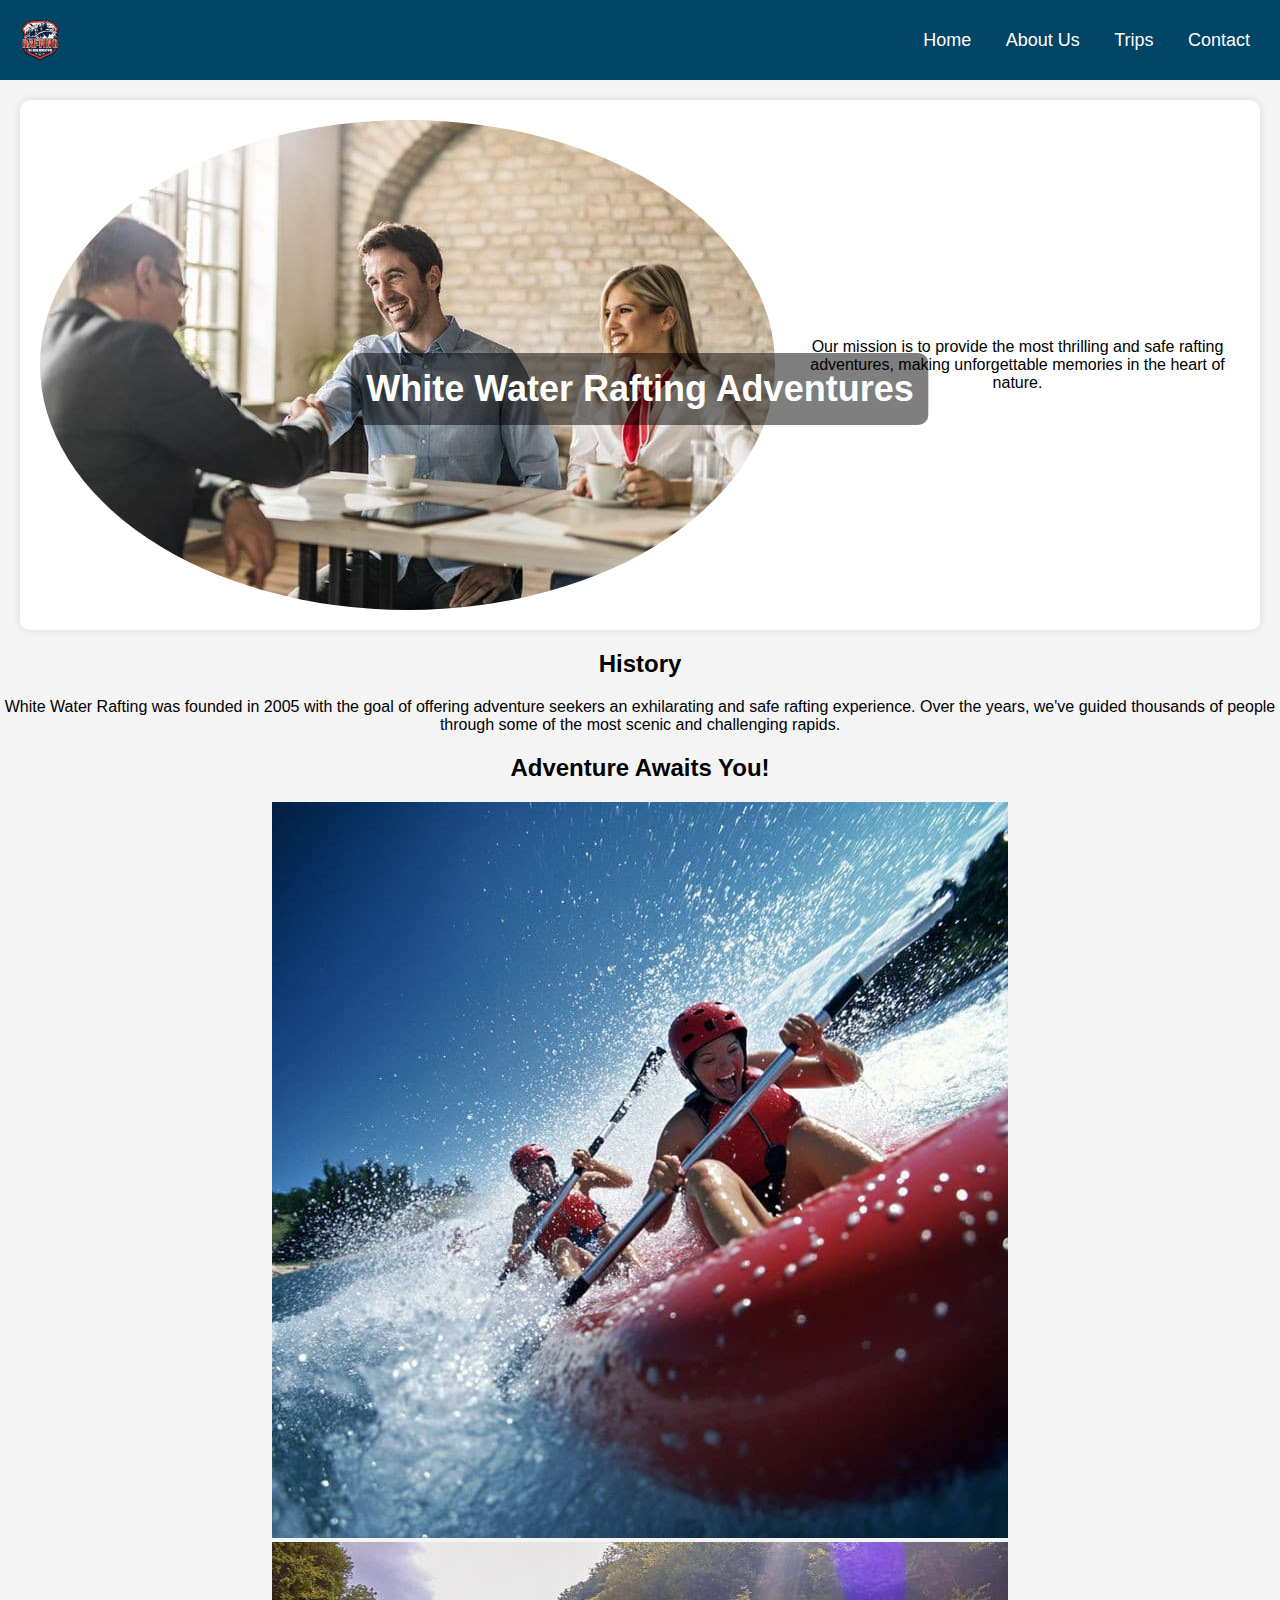
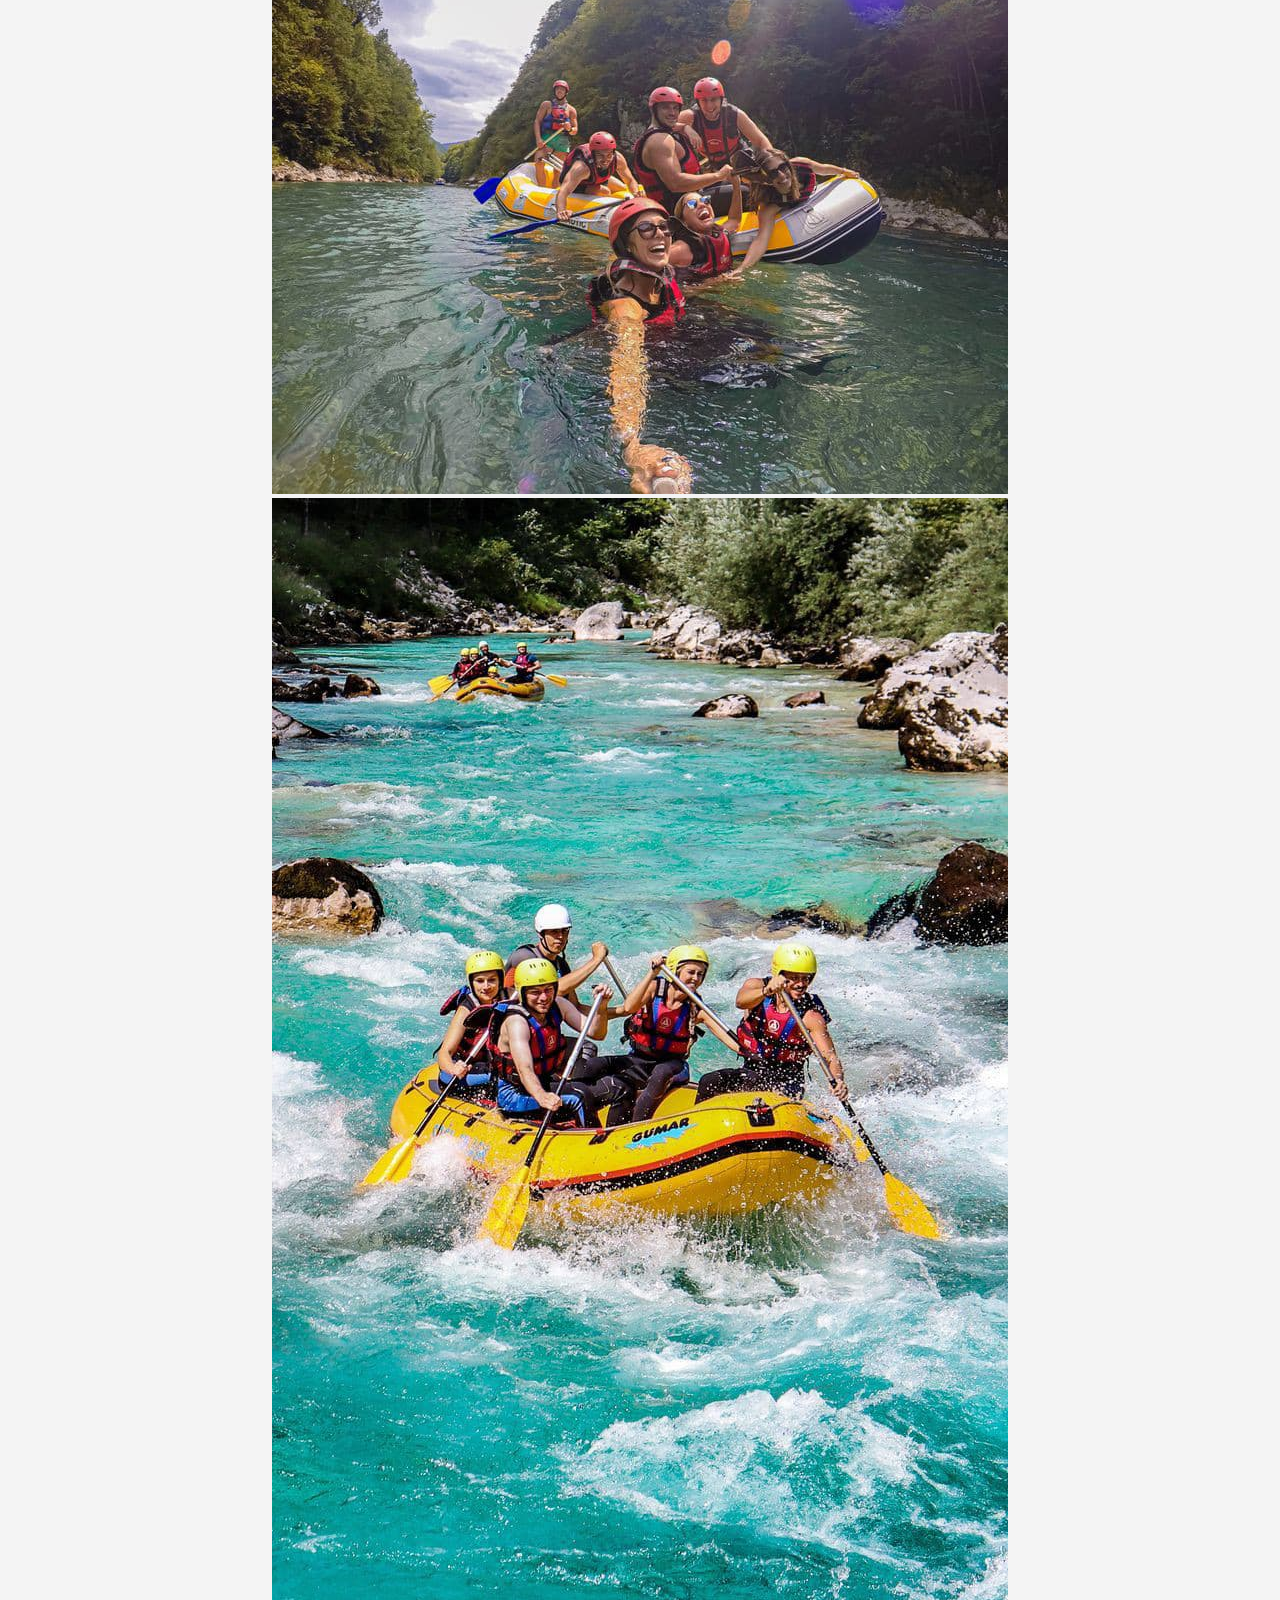
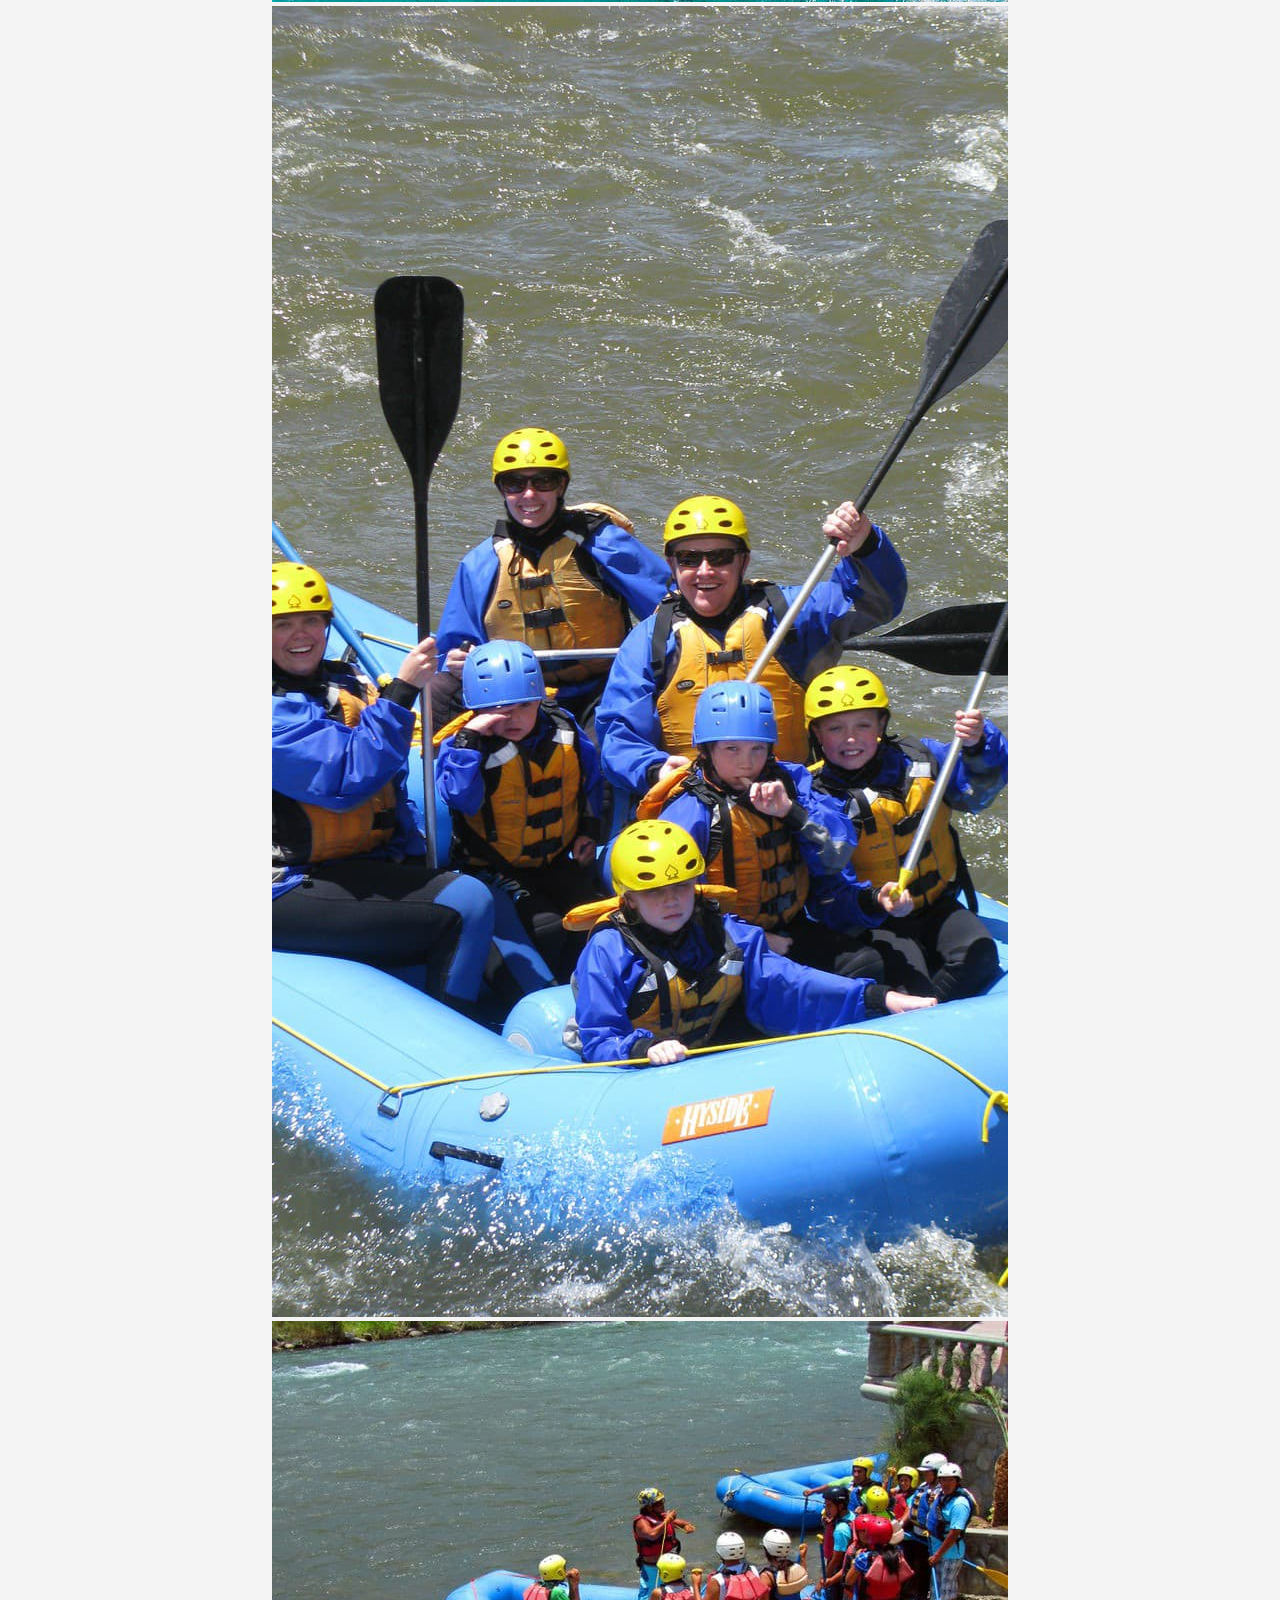
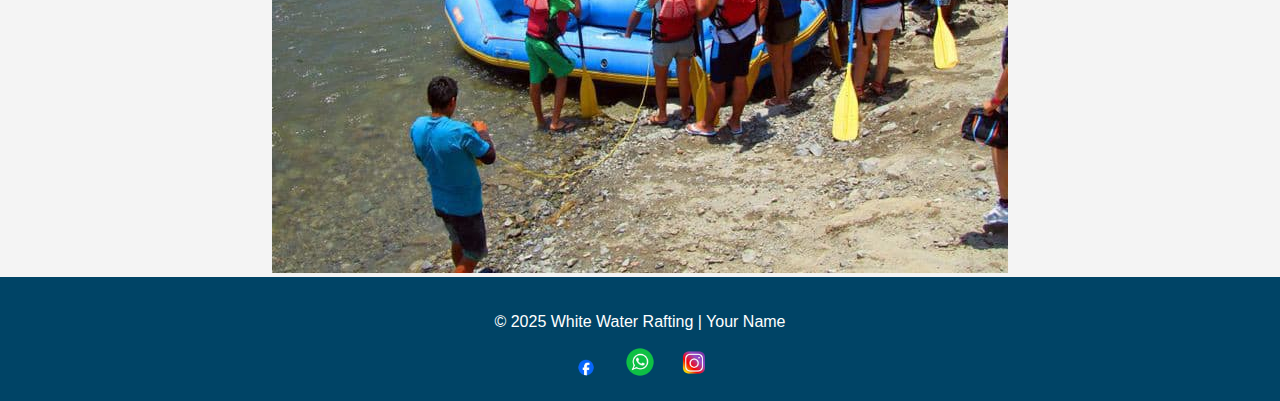
==== wwr/about.html @ c6701583 "Adding an about page" ====
<!DOCTYPE html>
<html lang="en">
<head>
    <meta charset="UTF-8">
    <meta name="viewport" content="width=device-width, initial-scale=1.0">
    <meta name="description" content="About Us - White Water Rafting Adventures">
    <meta name="author" content="Your Name">
    <title>About Us - White Water Rafting</title>
    <link rel="stylesheet" href="styles/rafting.css">
    <link href="https://fonts.googleapis.com/css2?family=Roboto:wght@400;700&display=swap" rel="stylesheet">
</head>
<body>

    <header>
        <img src="images/logo.png" alt="Rafting Company Logo">
        <nav>
            <a href="index.html">Home</a>
            <a href="about.html">About Us</a>
            <a href="trips.html">Trips</a>
            <a href="contact.html">Contact</a>
        </nav>
    </header>

    <main>
        <div class="hero">
            <h1>White Water Rafting Adventures</h1>
            <article>
                <img src="images/happy-client.jpg" alt="Happy Client">
                <p>Our mission is to provide the most thrilling and safe rafting adventures, making unforgettable memories in the heart of nature.</p>
            </article>
        </div>

        <section>
            <h2>History</h2>
            <p>White Water Rafting was founded in 2005 with the goal of offering adventure seekers an exhilarating and safe rafting experience. Over the years, we've guided thousands of people through some of the most scenic and challenging rapids.</p>
        </section>

        <section>
            <h2>Adventure Awaits You!</h2>
            <img src="images/rafting1.jpg" alt="Rafting Image 1">
            <img src="images/rafting2.jpg" alt="Rafting Image 2">
            <img src="images/rafting3.jpg" alt="Rafting Image 3">
            <img src="images/rafting4.jpg" alt="Rafting Image 4">
            <img src="images/rafting5.jpg" alt="Rafting Image 5">
        </section>
    </main>

    <footer>
        <p>© 2025 White Water Rafting | Your Name</p>
        <div class="social-links">
            <a href="#"><img src="images/facebook-icon.png" alt="Facebook"></a>
            <a href="#"><img src="images/whatsApp-icon.png" alt="whatsapp"></a>
            <a href="#"><img src="images/instagram-icon.png" alt="Instagram"></a>
        </div>
    </footer>

</body>
</html>
---- wwr/styles/rafting.css ----
/* General Styles */
body {
    font-family: 'Open Sans', sans-serif;
    margin: 0;
    padding: 0;
    background-color: #f4f4f4;
    text-align: center;
}

/* Header */
header {
    display: flex;
    justify-content: space-between;
    align-items: center;
    background-color: #004466;
    padding: 15px;
}

header img {
    height: 50px;
}

nav a {
    color: white;
    text-decoration: none;
    margin: 0 15px;
    font-size: 18px;
}

/* Hero Section */
.hero {
    position: relative;
    text-align: center;
}

.hero img {
    width: 100%;
    display: block;
}

.hero h1 {
    position: absolute;
    top: 50%;
    left: 50%;
    transform: translate(-50%, -50%);
    background: rgba(0, 0, 0, 0.5);
    color: white;
    padding: 15px;
    font-size: 36px;
    border-radius: 10px;
}

/* Article */
article {
    display: flex;
    align-items: center;
    justify-content: center;
    padding: 20px;
    background: white;
    margin: 20px;
    border-radius: 10px;
    box-shadow: 0px 0px 10px rgba(0, 0, 0, 0.1);
}

article img {
    width: 150px;
    border-radius: 50%;
    margin-right: 20px;
}

/* Footer */
footer {
    background: #004466;
    color: white;
    padding: 20px;
    text-align: center;
}

footer img {
    width: 30px;
    margin: 0 10px;
}

footer a {
    text-decoration: none;
}
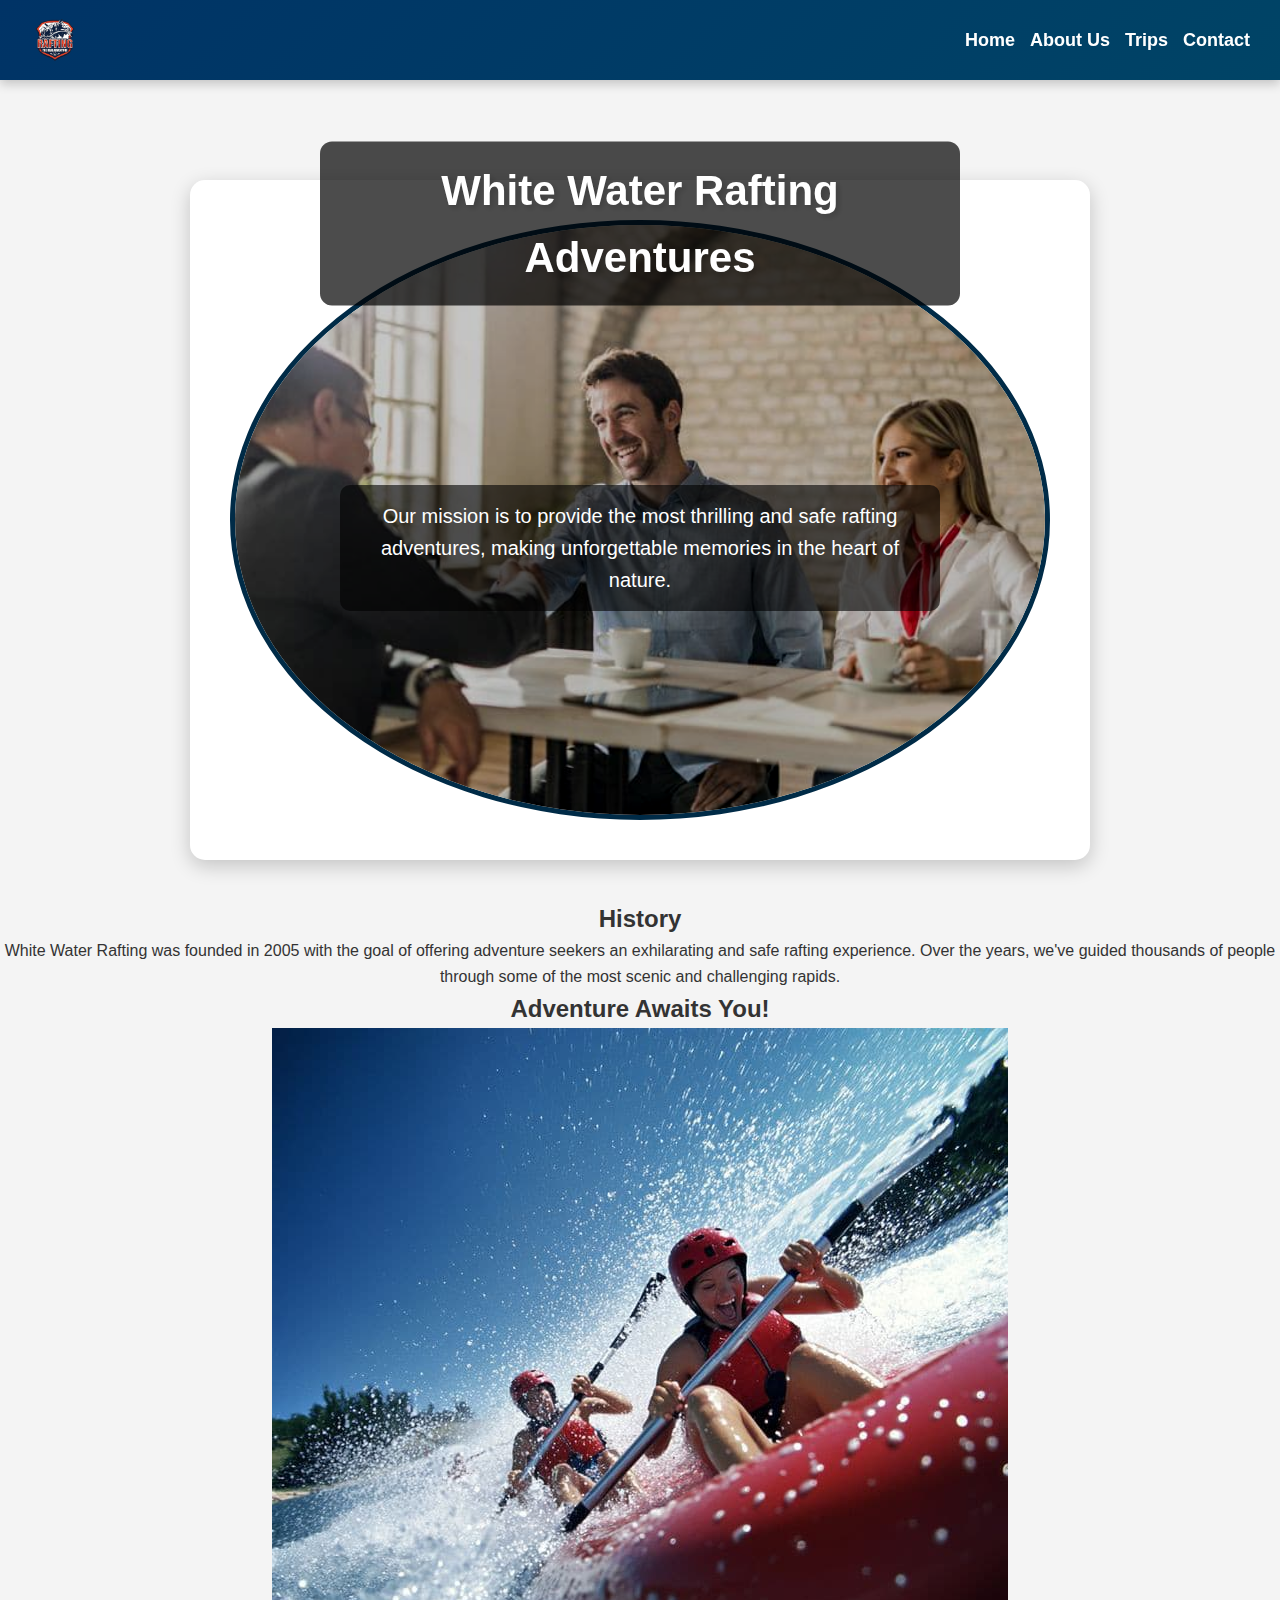
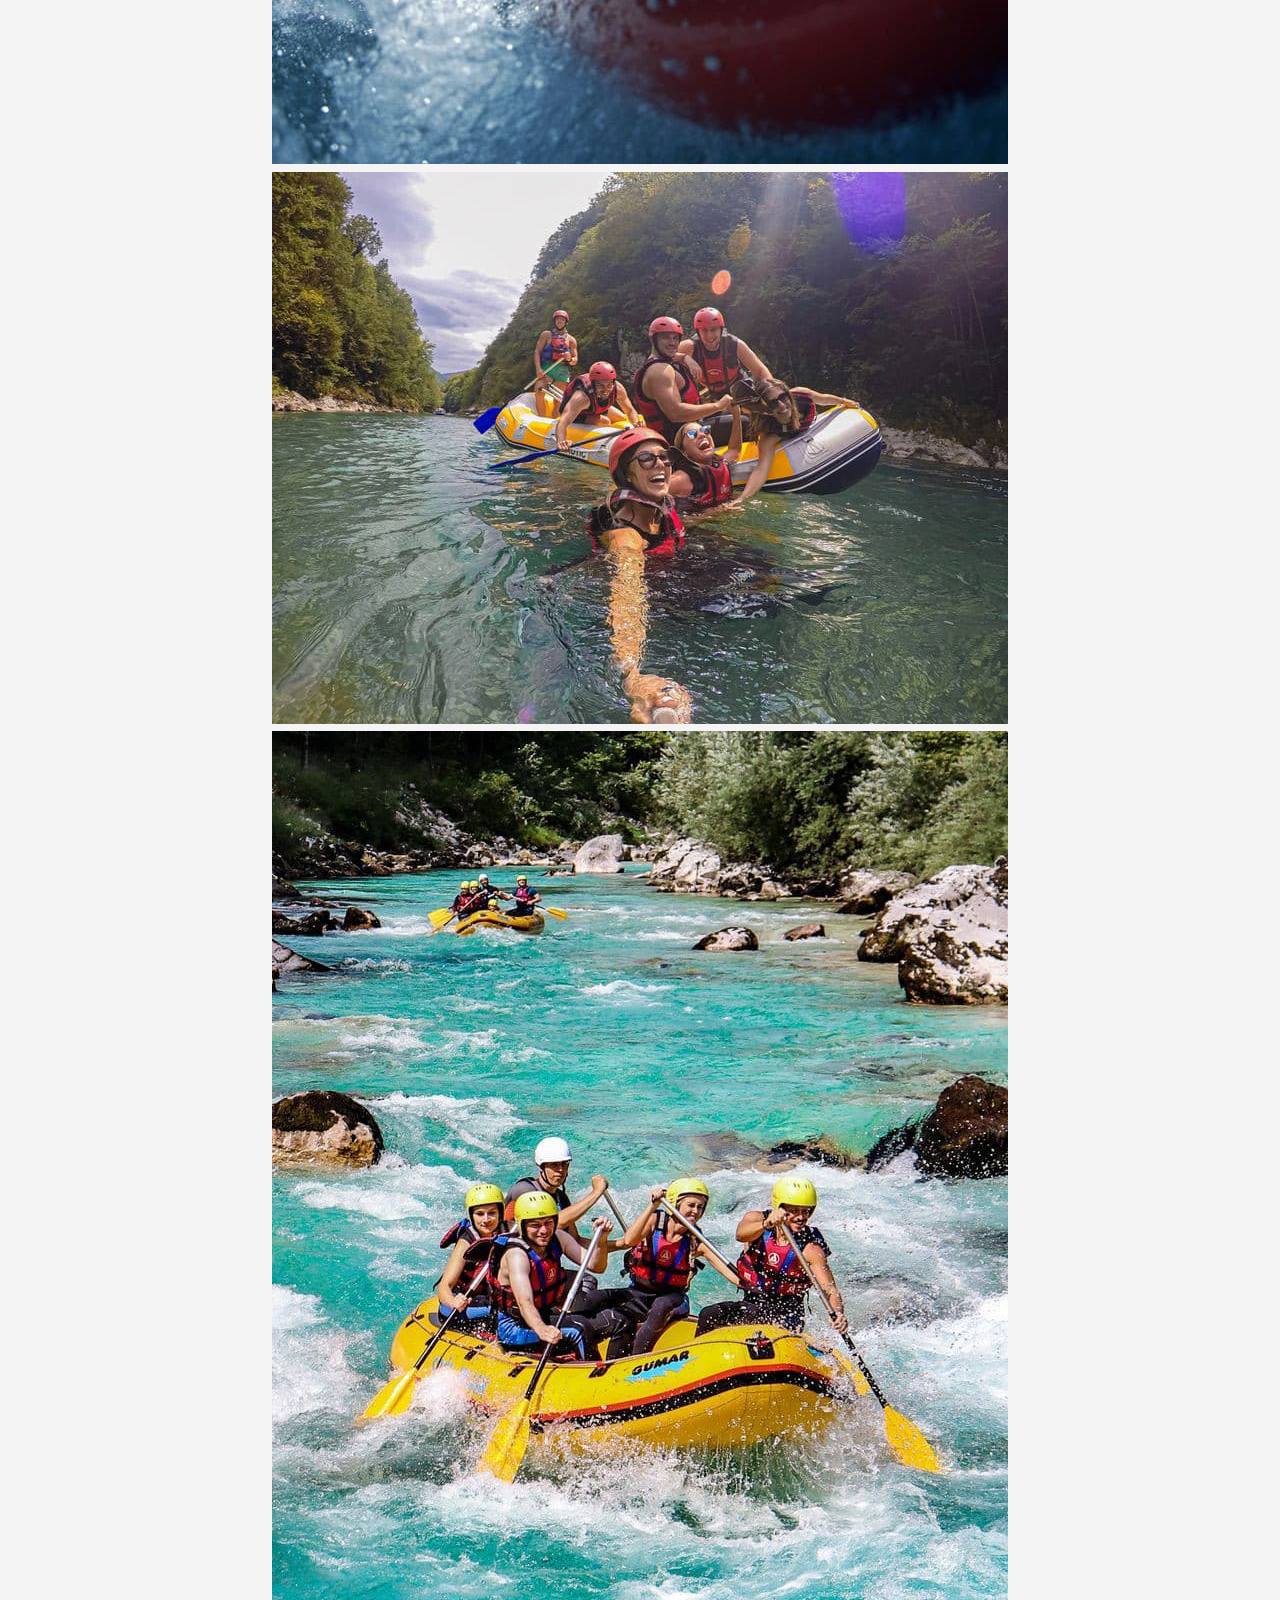
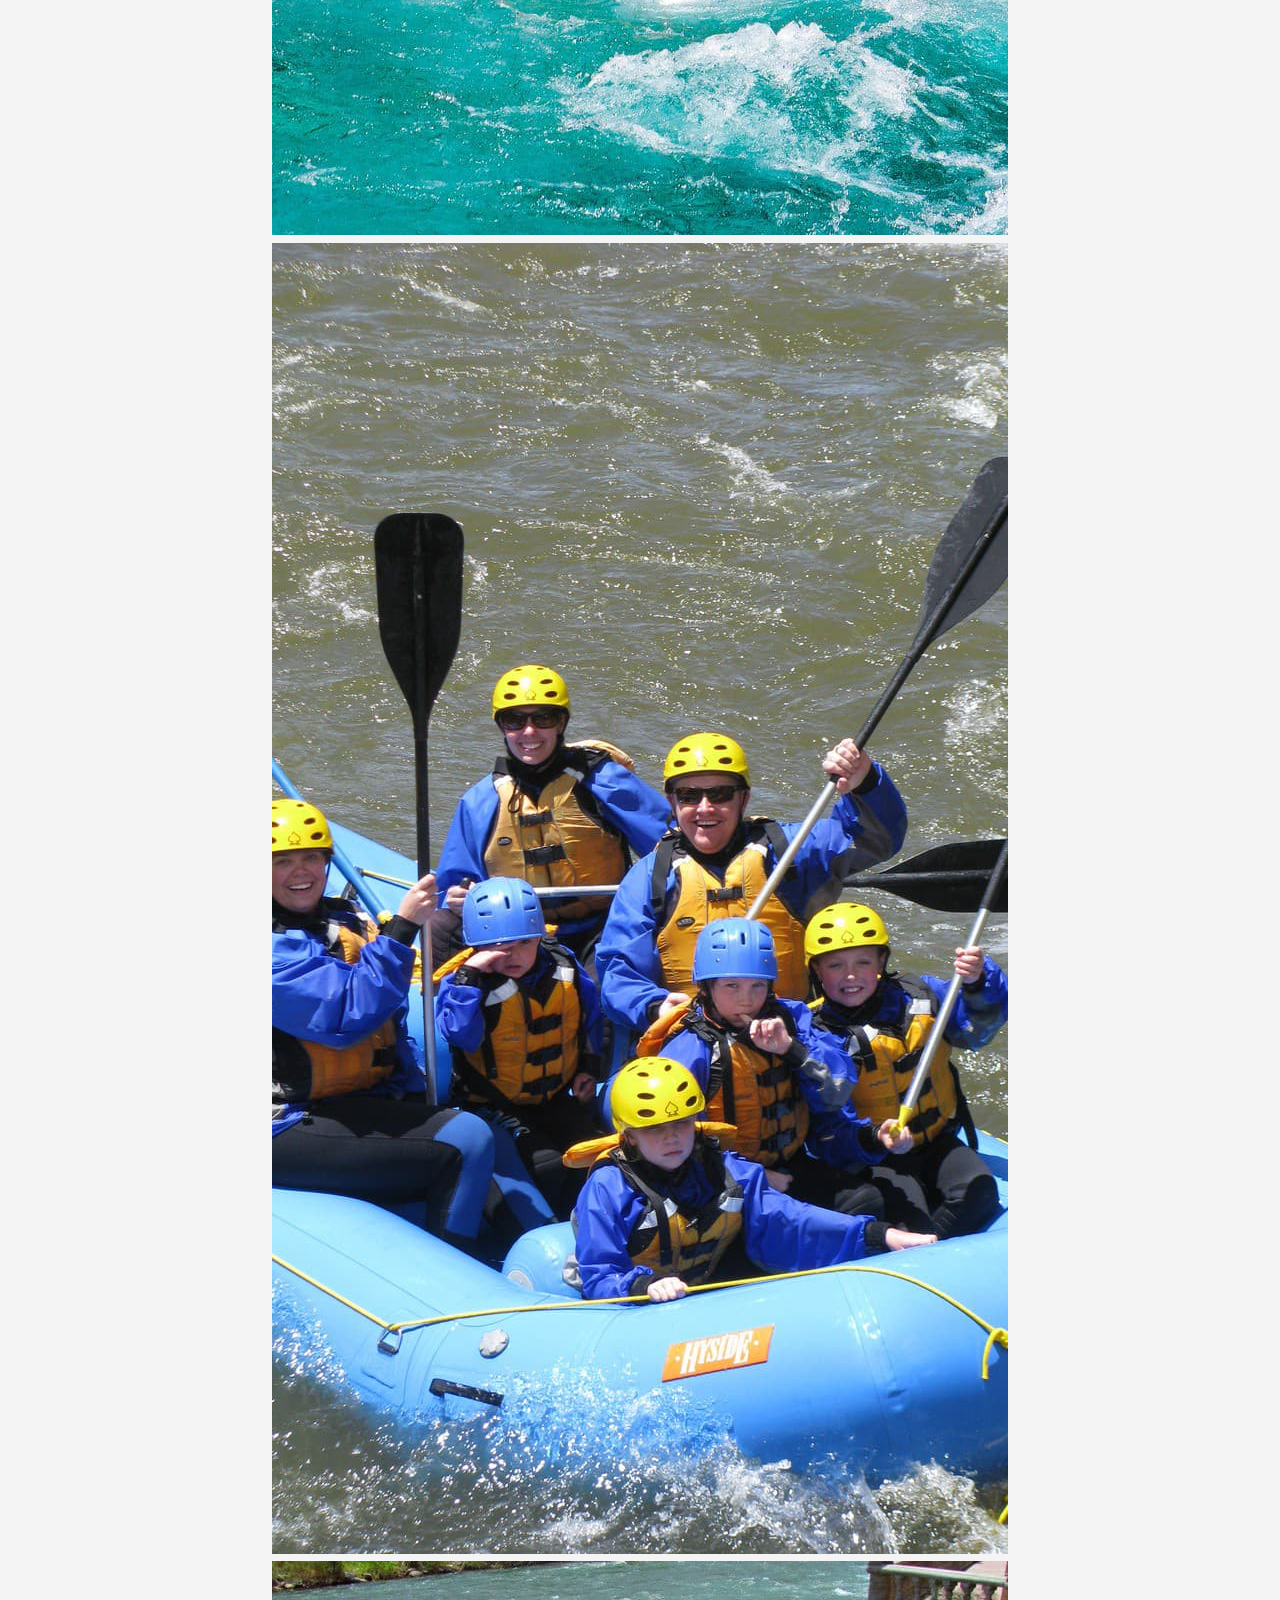
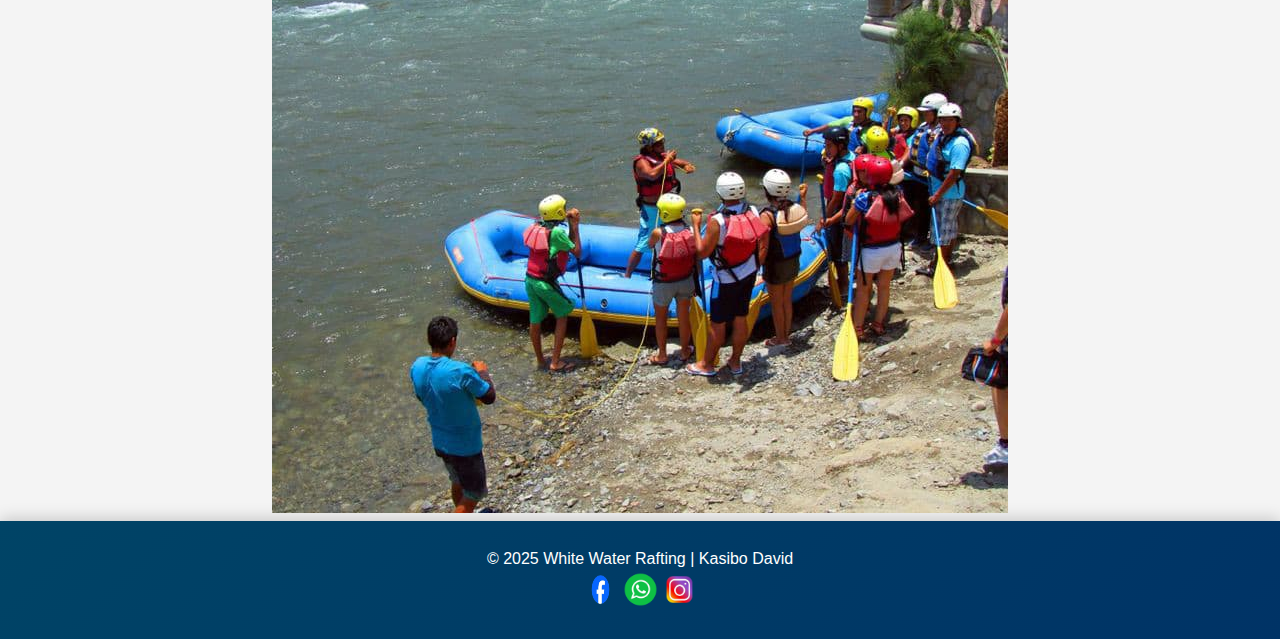
==== commit 185def79: "adding my name" ====
--- a/wwr/about.html
+++ b/wwr/about.html
@@ -46,7 +46,7 @@
     </main>
 
     <footer>
-        <p>© 2025 White Water Rafting | Your Name</p>
+        <p>© 2025 White Water Rafting | Kasibo David</p>
         <div class="social-links">
             <a href="#"><img src="images/facebook-icon.png" alt="Facebook"></a>
             <a href="#"><img src="images/whatsApp-icon.png" alt="whatsapp"></a>
--- a/wwr/styles/rafting.css
+++ b/wwr/styles/rafting.css
@@ -1,86 +1,285 @@
-/* General Styles */
+/* =============================
+   Global Styles & Reset
+   ============================= */
+   :root {
+    --primary-color: #004466;
+    --secondary-color: #003366;
+    --accent-color: #ffcc00;
+    --text-color: #333;
+    --bg-color: #f4f4f4;
+    --white: #ffffff;
+    --shadow: rgba(0, 0, 0, 0.2);
+    --transition-speed: 0.3s;
+}
+
+* {
+    margin: 0;
+    padding: 0;
+    box-sizing: border-box;
+}
+
 body {
     font-family: 'Open Sans', sans-serif;
-    margin: 0;
-    padding: 0;
-    background-color: #f4f4f4;
+    background-color: var(--bg-color);
+    color: var(--text-color);
     text-align: center;
-}
-
-/* Header */
+    line-height: 1.6;
+}
+
+/* =============================
+   Header Section
+   ============================= */
 header {
     display: flex;
     justify-content: space-between;
     align-items: center;
-    background-color: #004466;
-    padding: 15px;
+    background: linear-gradient(135deg, var(--secondary-color), var(--primary-color));
+    padding: 15px 30px;
+    box-shadow: 0 4px 10px var(--shadow);
+    position: sticky;
+    top: 0;
+    z-index: 1000;
+    transition: var(--transition-speed);
 }
 
 header img {
     height: 50px;
+    transition: transform var(--transition-speed) ease-in-out;
+}
+
+header img:hover {
+    transform: scale(1.1);
+}
+
+/* =============================
+   Navigation Menu
+   ============================= */
+nav {
+    display: flex;
+    gap: 15px;
 }
 
 nav a {
-    color: white;
+    color: var(--white);
     text-decoration: none;
-    margin: 0 15px;
     font-size: 18px;
-}
-
-/* Hero Section */
+    font-weight: bold;
+    transition: color var(--transition-speed), transform var(--transition-speed);
+    position: relative;
+}
+
+nav a::after {
+    content: '';
+    position: absolute;
+    left: 50%;
+    bottom: -5px;
+    width: 0;
+    height: 3px;
+    background: var(--accent-color);
+    transition: width var(--transition-speed), left var(--transition-speed);
+}
+
+nav a:hover {
+    color: var(--accent-color);
+    transform: scale(1.1);
+}
+
+nav a:hover::after {
+    width: 100%;
+    left: 0;
+}
+
+/* =============================
+   Hero Section (Improved Image Layout)
+   ============================= */
+   .hero {
+    position: relative;
+    padding-top: 60px; /* Creates space at the top */
+}
+
+.hero img {
+    width: 100%;
+    height: 600px;
+    object-fit: cover;
+    display: block;
+    filter: brightness(75%) contrast(110%);
+}
+
+.hero h1 {
+    position: absolute;
+    top: 10%; /* Moves the text closer to the top */
+    left: 50%;
+    transform: translate(-50%, -10%);
+    background: rgba(0, 0, 0, 0.7);
+    color: var(--white);
+    padding: 15px 25px;
+    font-size: 42px;
+    border-radius: 12px;
+    text-shadow: 3px 3px 6px var(--shadow);
+    animation: fadeIn 1.5s ease-in-out;
+    z-index: 1100; /* Ensures it stays above other elements */
+}
+
+/* Optional: Adjust the hero image to leave space at the top */
 .hero {
     position: relative;
-    text-align: center;
-}
-
-.hero img {
-    width: 100%;
-    display: block;
-}
-
-.hero h1 {
+    padding-top: 60px; /* Creates space at the top */
+}
+/* Centered text for hero section */
+.hero p {
     position: absolute;
-    top: 50%;
+    top: 60%;
     left: 50%;
     transform: translate(-50%, -50%);
-    background: rgba(0, 0, 0, 0.5);
+    background: rgba(0, 0, 0, 0.6);
     color: white;
-    padding: 15px;
-    font-size: 36px;
+    padding: 15px 25px;
+    font-size: 20px;
     border-radius: 10px;
-}
-
-/* Article */
+    text-align: center;
+}
+
+@keyframes fadeIn {
+    from { opacity: 0; transform: translate(-50%, -60%); }
+    to { opacity: 1; transform: translate(-50%, -50%); }
+}
+
+/* =============================
+   Article Section (Better Image Placement)
+   ============================= */
 article {
     display: flex;
     align-items: center;
+    justify-content: space-between;
+    padding: 40px;
+    background: var(--white);
+    margin: 40px auto;
+    border-radius: 15px;
+    box-shadow: 0px 6px 20px var(--shadow);
+    max-width: 900px;
+    gap: 20px;
+    transition: transform var(--transition-speed), box-shadow var(--transition-speed);
+}
+
+article:hover {
+    transform: translateY(-8px);
+    box-shadow: 0px 10px 25px var(--shadow);
+}
+
+/* Paragraphs inside the article */
+article p {
+    font-size: 17px;
+    text-align: left;
+    max-width: 600px;
+}
+
+article img {
+    width: 180px;
+    height: 180px;
+    border-radius: 50%;
+    border: 5px solid var(--primary-color);
+    transition: transform var(--transition-speed);
+    object-fit: cover;
+}
+
+article img:hover {
+    transform: rotate(10deg);
+}
+
+/* =============================
+   Footer Section (Centered Icons)
+   ============================= */
+footer {
+    background: linear-gradient(135deg, var(--primary-color), var(--secondary-color));
+    color: var(--white);
+    padding: 25px;
+    text-align: center;
+    font-size: 16px;
+    box-shadow: 0 -2px 15px var(--shadow);
+}
+
+
+.footer-icons {
+    display: flex;
     justify-content: center;
-    padding: 20px;
-    background: white;
-    margin: 20px;
-    border-radius: 10px;
-    box-shadow: 0px 0px 10px rgba(0, 0, 0, 0.1);
-}
-
-article img {
-    width: 150px;
-    border-radius: 50%;
-    margin-right: 20px;
-}
-
-/* Footer */
-footer {
-    background: #004466;
-    color: white;
-    padding: 20px;
-    text-align: center;
+    gap: 15px;
+    margin-top: 10px;
 }
 
 footer img {
-    width: 30px;
-    margin: 0 10px;
+    width: 35px;
+    height: 35px;
+    transition: transform var(--transition-speed);
+}
+
+footer img:hover {
+    transform: scale(1.3) rotate(10deg);
 }
 
 footer a {
     text-decoration: none;
-}+    color: var(--accent-color);
+    font-weight: bold;
+    transition: color var(--transition-speed), text-shadow var(--transition-speed);
+}
+
+footer a:hover {
+    color: var(--white);
+    text-shadow: 0 0 10px rgba(255, 204, 0, 0.8);
+}
+
+/* =============================
+   Responsive Design (Better Image Handling)
+   ============================= */
+@media (max-width: 768px) {
+    header {
+        flex-direction: column;
+        text-align: center;
+    }
+
+    nav {
+        flex-direction: column;
+        gap: 10px;
+    }
+
+    .hero img {
+        height: 400px;
+    }
+
+    .hero h1 {
+        font-size: 32px;
+        padding: 15px 20px;
+    }
+
+    article {
+        flex-direction: column;
+        text-align: center;
+        padding: 20px;
+    }
+
+    article img {
+        width: 150px;
+        height: 150px;
+        margin-bottom: 15px;
+    }
+
+    .footer-icons {
+        flex-wrap: wrap;
+    }
+}
+
+@media (max-width: 480px) {
+    nav a {
+        font-size: 16px;
+        margin: 0 10px;
+    }
+
+    .hero h1 {
+        font-size: 28px;
+    }
+
+    article img {
+        width: 120px;
+        height: 120px;
+    }
+}
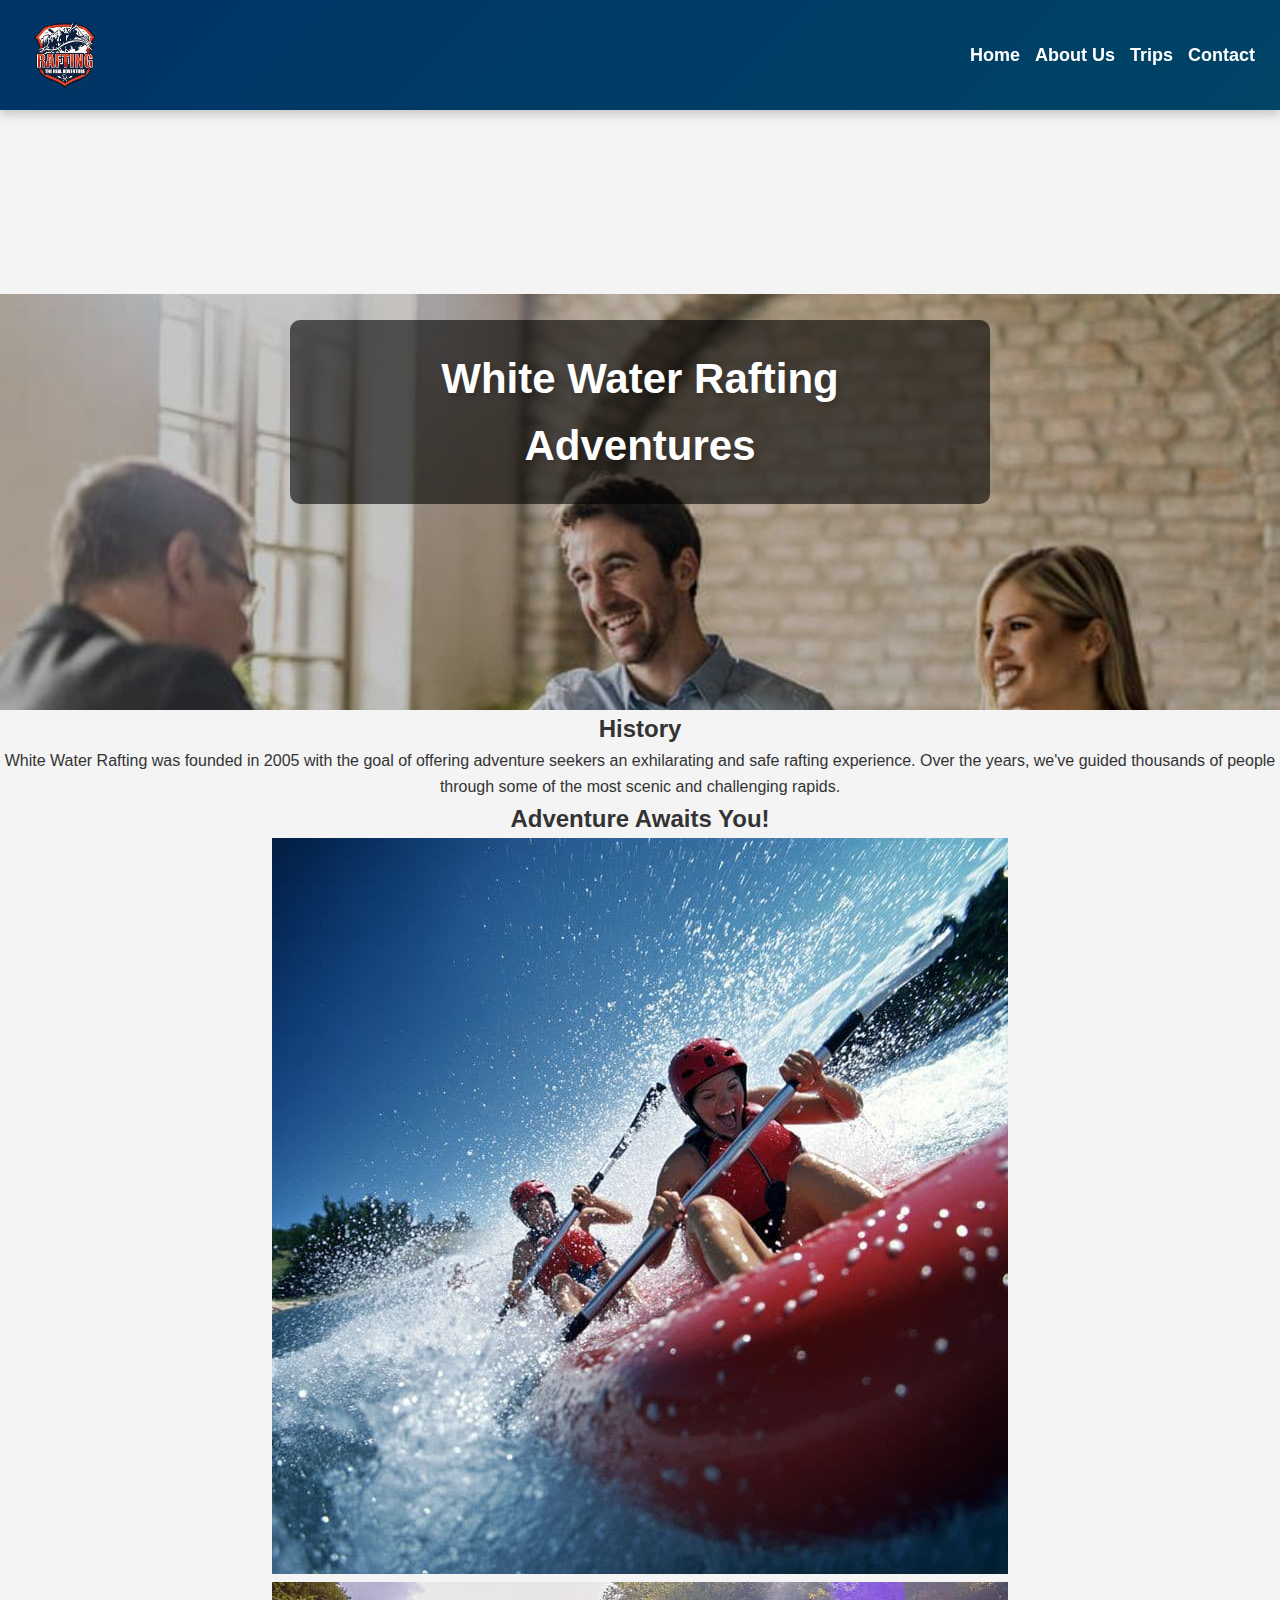
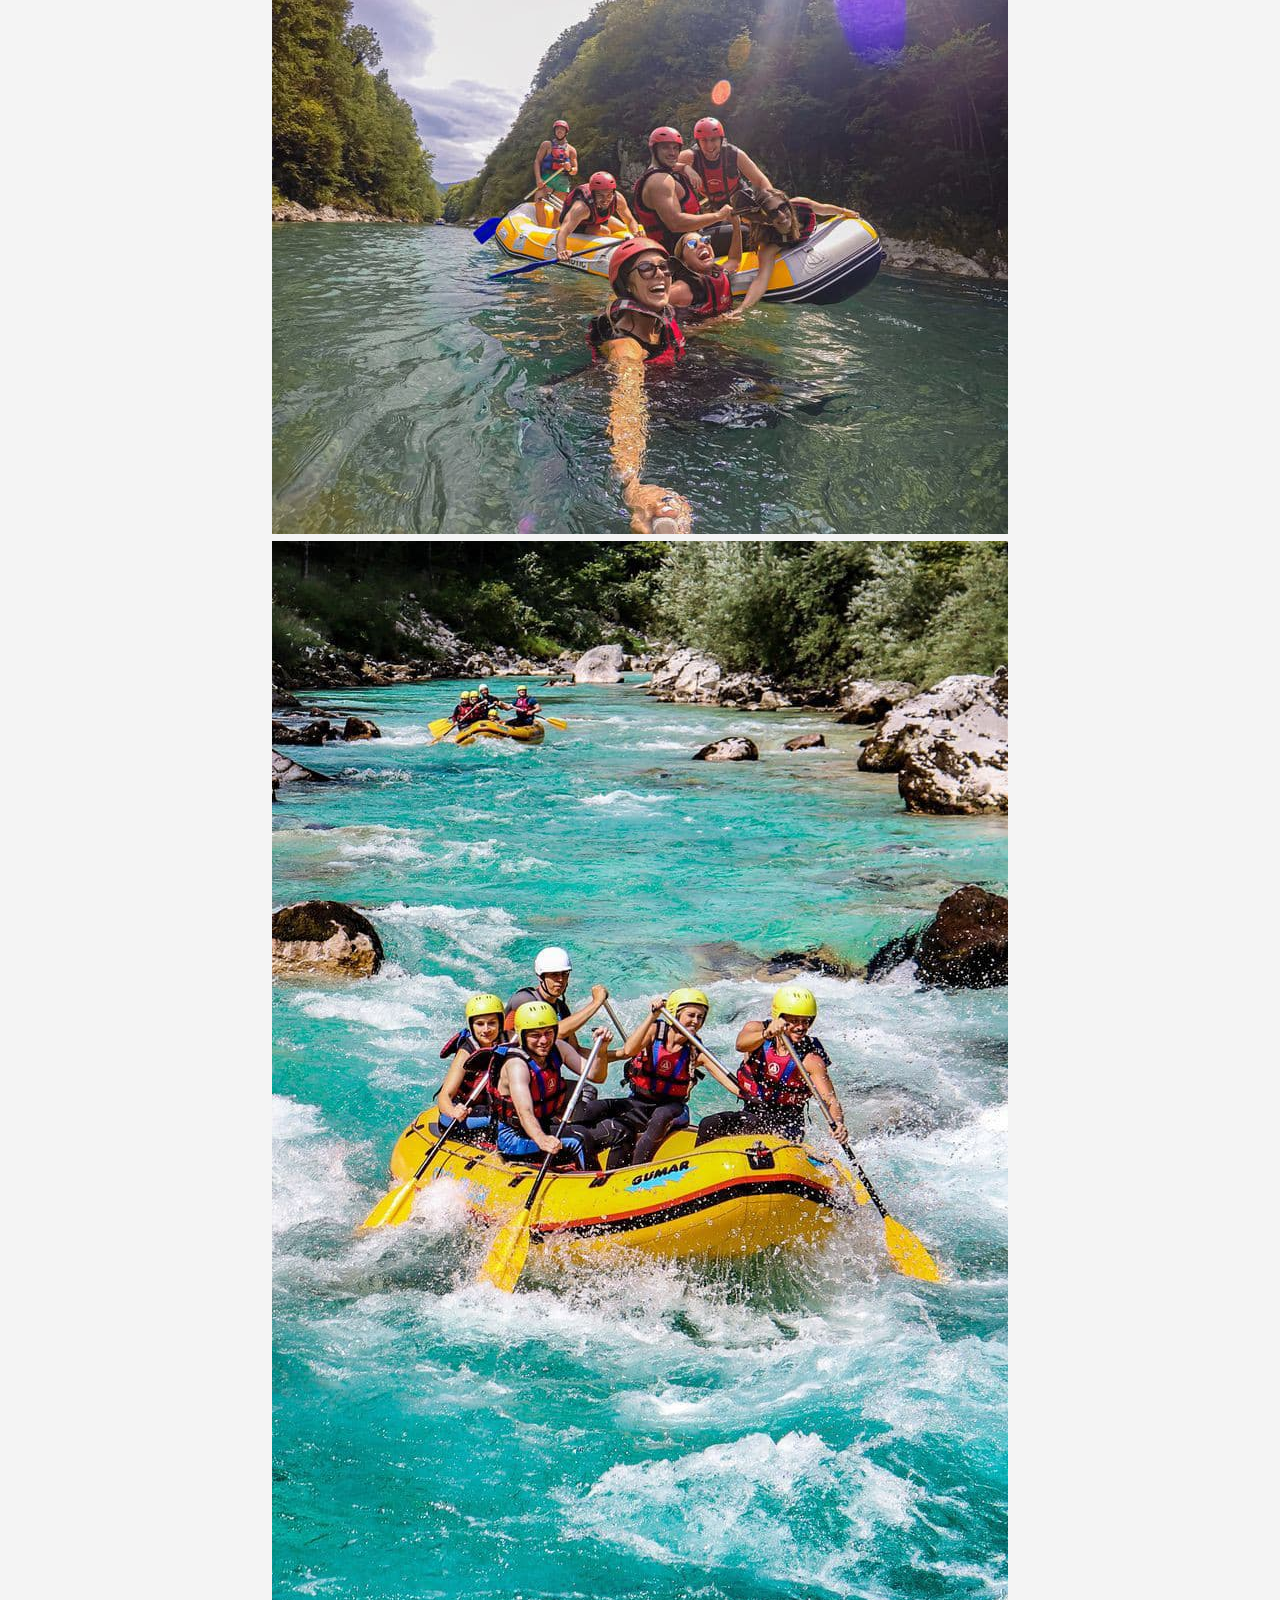
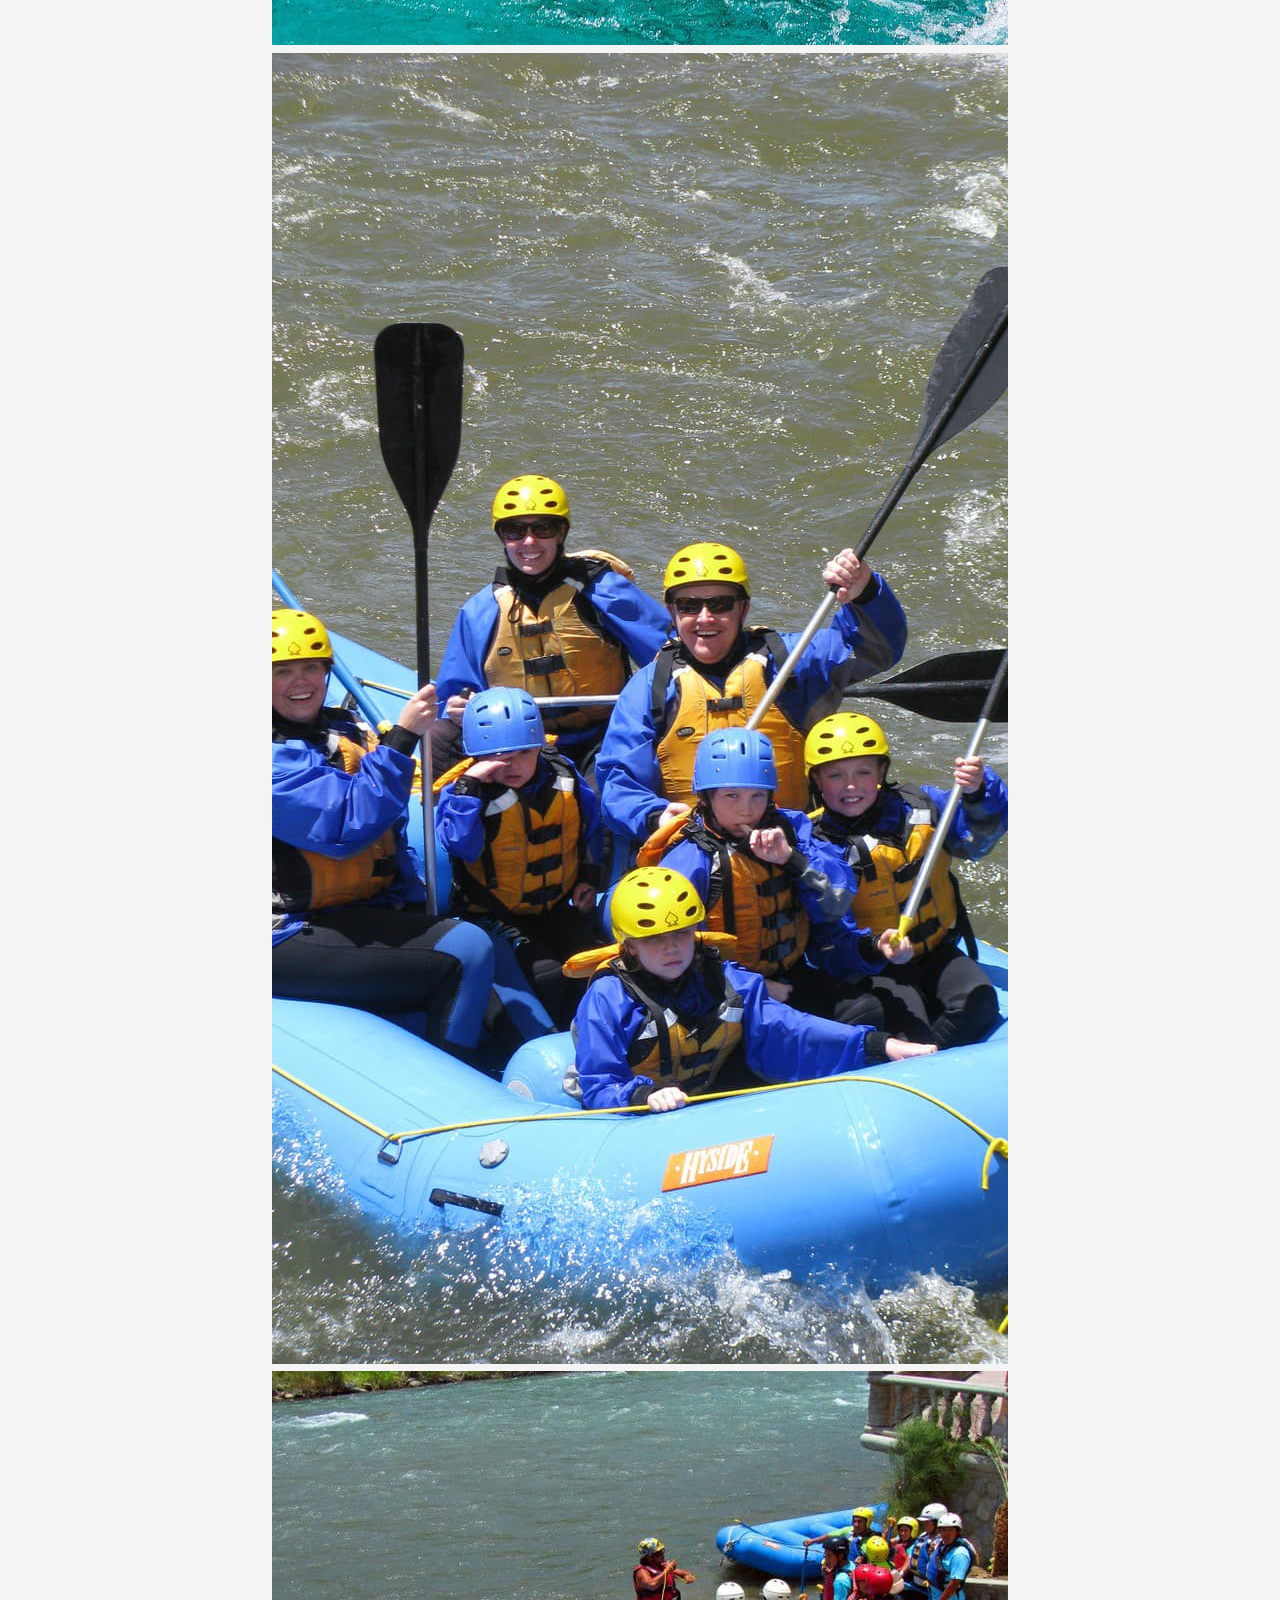
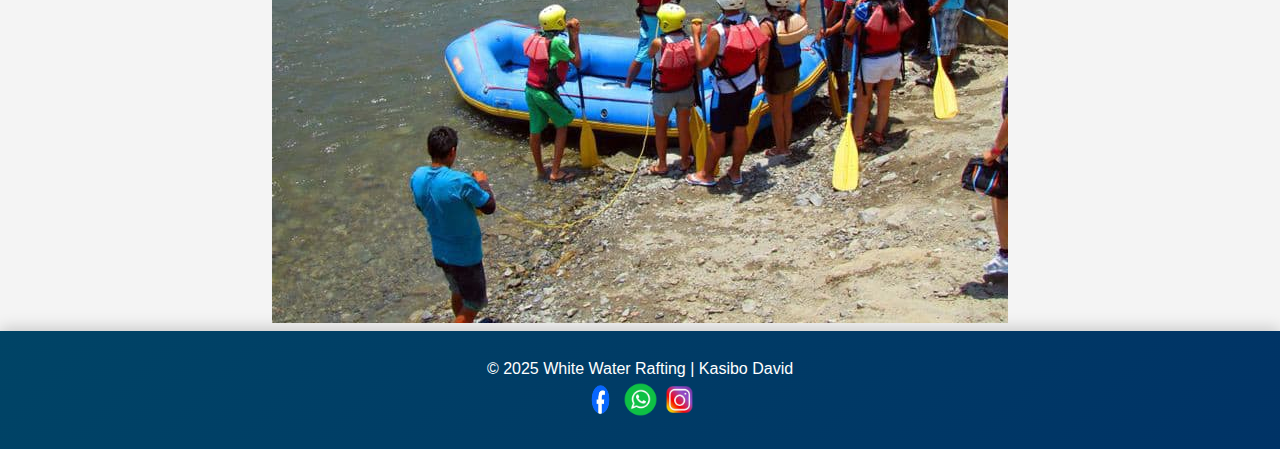
==== commit 62351726: "Adding home and trips page" ====
--- a/wwr/about.html
+++ b/wwr/about.html
@@ -4,7 +4,7 @@
     <meta charset="UTF-8">
     <meta name="viewport" content="width=device-width, initial-scale=1.0">
     <meta name="description" content="About Us - White Water Rafting Adventures">
-    <meta name="author" content="Your Name">
+    <meta name="author" content="kasibo David">
     <title>About Us - White Water Rafting</title>
     <link rel="stylesheet" href="styles/rafting.css">
     <link href="https://fonts.googleapis.com/css2?family=Roboto:wght@400;700&display=swap" rel="stylesheet">
@@ -14,7 +14,7 @@
     <header>
         <img src="images/logo.png" alt="Rafting Company Logo">
         <nav>
-            <a href="index.html">Home</a>
+            <a href="home.html">Home</a>
             <a href="about.html">About Us</a>
             <a href="trips.html">Trips</a>
             <a href="contact.html">Contact</a>
@@ -26,7 +26,6 @@
             <h1>White Water Rafting Adventures</h1>
             <article>
                 <img src="images/happy-client.jpg" alt="Happy Client">
-                <p>Our mission is to provide the most thrilling and safe rafting adventures, making unforgettable memories in the heart of nature.</p>
             </article>
         </div>
 
--- a/wwr/styles/rafting.css
+++ b/wwr/styles/rafting.css
@@ -1,30 +1,15 @@
-/* =============================
-   Global Styles & Reset
-   ============================= */
-   :root {
-    --primary-color: #004466;
-    --secondary-color: #003366;
-    --accent-color: #ffcc00;
-    --text-color: #333;
-    --bg-color: #f4f4f4;
-    --white: #ffffff;
-    --shadow: rgba(0, 0, 0, 0.2);
-    --transition-speed: 0.3s;
-}
-
-* {
-    margin: 0;
-    padding: 0;
-    box-sizing: border-box;
-}
-
-body {
-    font-family: 'Open Sans', sans-serif;
-    background-color: var(--bg-color);
-    color: var(--text-color);
-    text-align: center;
-    line-height: 1.6;
-}
+/* ============================= 
+Global Styles 
+============================= */ 
+:root 
+{ --primary-color: #004466; --secondary-color: #003366; --accent-color: #ffcc00; --text-color: #333; --bg-color: #f4f4f4; --white: #ffffff; --shadow: rgba(0, 0, 0, 0.2); --transition-speed: 0.3s; }
+ 
+*{
+     margin: 0; padding: 0; box-sizing: border-box; }
+
+
+body { 
+    font-family: 'Open Sans', sans-serif; background-color: var(--bg-color); color: var(--text-color); text-align: center; line-height: 1.6; }
 
 /* =============================
    Header Section
@@ -34,7 +19,7 @@
     justify-content: space-between;
     align-items: center;
     background: linear-gradient(135deg, var(--secondary-color), var(--primary-color));
-    padding: 15px 30px;
+    padding: 15px 25px;
     box-shadow: 0 4px 10px var(--shadow);
     position: sticky;
     top: 0;
@@ -43,7 +28,7 @@
 }
 
 header img {
-    height: 50px;
+    height: 80px;
     transition: transform var(--transition-speed) ease-in-out;
 }
 
@@ -94,49 +79,189 @@
    ============================= */
    .hero {
     position: relative;
-    padding-top: 60px; /* Creates space at the top */
+    height: 600px;
+    width: 100%;
+    overflow: hidden;
 }
 
 .hero img {
     width: 100%;
-    height: 600px;
+    height: 100%;
+    object-fit: cover;
+    filter: brightness(75%) contrast(110%);
+    display: block;
+    padding-bottom: 250px;
+}
+
+.hero h1, .hero p {
+    position: relative;
+    left: 50%;
+    transform: translateX(-50%);
+    background: rgba(0, 0, 0, 0.6);
+    color: var(--white);
+    padding: 25px 35px;
+    border-radius: 10px;
+    text-align: center;
+    z-index: 1;
+    width: 90%;
+    max-width: 700px;
+}
+
+.hero h1 {
+    top: 35%;
+    font-size: 42px;
+    text-shadow: 3px 3px 6px var(--shadow);
+}
+
+.hero p {
+    top: 50%;
+    font-size: 20px;
+}
+
+/* =============================
+   Call to Action Section
+   ============================= */
+.cta {
+    background: var(--primary-color);
+    color: var(--white);
+    padding: 50px 20px;
+    text-align: center;
+}
+
+.cta h2 {
+    font-size: 32px;
+    margin-bottom: 20px;
+}
+
+.cta .btn {
+    background: var(--accent-color);
+    color: var(--text-color);
+    padding: 12px 24px;
+    font-weight: bold;
+    text-decoration: none;
+    border-radius: 5px;
+    transition: background var(--transition-speed);
+}
+
+.cta .btn:hover {
+    background: var(--white);
+    color: var(--primary-color);
+}
+
+/* =============================
+   Newsletter Section
+   ============================= */
+.newsletter {
+    background: var(--white);
+    padding: 50px 20px;
+    text-align: center;
+    box-shadow: 0 6px 20px var(--shadow);
+    max-width: 700px;
+    margin: 40px auto;
+    border-radius: 10px;
+}
+
+.newsletter h2 {
+    color: var(--primary-color);
+    margin-bottom: 20px;
+}
+
+.newsletter form {
+    display: flex;
+    flex-direction: column;
+    gap: 15px;
+    max-width: 500px;
+    margin: 0 auto;
+}
+
+.newsletter input {
+    padding: 12px;
+    border: 1px solid var(--primary-color);
+    border-radius: 5px;
+    font-size: 16px;
+}
+
+.newsletter button {
+    background: var(--primary-color);
+    color: var(--white);
+    padding: 12px;
+    border: none;
+    border-radius: 5px;
+    font-size: 18px;
+    cursor: pointer;
+    transition: background var(--transition-speed);
+}
+
+.newsletter button:hover {
+    background: var(--accent-color);
+    color: var(--text-color);
+}
+
+article img {
+    width: 100%;
+    height: 100%;
+    object-fit: cover;
+    filter: brightness(75%) contrast(110%);
+    display: block;
+    padding-bottom: 250px;
+}
+
+/* =============================
+   Trips Grid Layout
+   ============================= */
+   .trips-grid {
+    display: grid;
+    grid-template-columns: repeat(auto-fit, minmax(280px, 1fr));
+    gap: 40px;
+    padding: 50px 20px;
+    max-width: 1200px;
+    margin: 0 auto;
+}
+
+/* =============================
+   Individual Trip Cards
+   ============================= */
+.trips-grid section {
+    background: var(--white);
+    border-radius: 10px;
+    overflow: hidden;
+    box-shadow: 0 4px 16px var(--shadow);
+    text-align: center;
+    padding-bottom: 20px;
+    transition: transform var(--transition-speed);
+}
+
+.trips-grid section:hover {
+    transform: translateY(-5px);
+}
+
+/* =============================
+   Trip Titles and Descriptions
+   ============================= */
+.trips-grid h2 {
+    background: var(--primary-color);
+    color: var(--white);
+    margin: 0;
+    padding: 20px;
+    font-size: 24px;
+}
+
+.trips-grid p {
+    color: var(--text-color);
+    padding: 15px 20px;
+    font-size: 16px;
+    line-height: 1.5;
+}
+
+/* =============================
+   Trip Images
+   ============================= */
+.trips-grid img {
+    width: 100%;
+    height: 250px;
     object-fit: cover;
     display: block;
-    filter: brightness(75%) contrast(110%);
-}
-
-.hero h1 {
-    position: absolute;
-    top: 10%; /* Moves the text closer to the top */
-    left: 50%;
-    transform: translate(-50%, -10%);
-    background: rgba(0, 0, 0, 0.7);
-    color: var(--white);
-    padding: 15px 25px;
-    font-size: 42px;
-    border-radius: 12px;
-    text-shadow: 3px 3px 6px var(--shadow);
-    animation: fadeIn 1.5s ease-in-out;
-    z-index: 1100; /* Ensures it stays above other elements */
-}
-
-/* Optional: Adjust the hero image to leave space at the top */
-.hero {
-    position: relative;
-    padding-top: 60px; /* Creates space at the top */
-}
-/* Centered text for hero section */
-.hero p {
-    position: absolute;
-    top: 60%;
-    left: 50%;
-    transform: translate(-50%, -50%);
-    background: rgba(0, 0, 0, 0.6);
-    color: white;
-    padding: 15px 25px;
-    font-size: 20px;
-    border-radius: 10px;
-    text-align: center;
+    border-bottom: 1px solid #eee;
 }
 
 @keyframes fadeIn {
@@ -144,46 +269,187 @@
     to { opacity: 1; transform: translate(-50%, -50%); }
 }
 
-/* =============================
-   Article Section (Better Image Placement)
-   ============================= */
-article {
-    display: flex;
-    align-items: center;
-    justify-content: space-between;
-    padding: 40px;
+
+/* ============================= 
+   Map and Image Section 
+============================= */
+.map-section {
+    max-width: 900px;
+    margin: 40px auto;
+    padding: 20px;
     background: var(--white);
+    box-shadow: 0 6px 20px var(--shadow);
+    border-radius: 10px;
+}
+
+.map-section h2 {
+    color: var(--primary-color);
+    margin-bottom: 20px;
+}
+
+/* ============================= Contact Page Styles ============================= */ 
+.contact-form {
+    background: var(--white);
+    padding: 50px 20px;
+    text-align: center;
+    box-shadow: 0 6px 20px var(--shadow);
+    max-width: 700px;
     margin: 40px auto;
+    border-radius: 10px;
+}
+
+.contact-form h2 {
+    color: var(--primary-color);
+    margin-bottom: 20px;
+}
+
+.contact-form form {
+    display: flex;
+    flex-direction: column;
+    gap: 15px;
+    max-width: 500px;
+    margin: 0 auto;
+}
+
+.contact-form input {
+    padding: 12px;
+    border: 1px solid var(--primary-color);
+    border-radius: 5px;
+    font-size: 16px;
+}
+
+.contact-form textarea {
+    resize: vertical;
+    padding: 10px;
+    border: 1px solid var(--primary-color);
+    border-radius: 5px;
+    font-size: 16px;
+}
+
+.contact-form button {
+    background: var(--primary-color);
+    color: var(--white);
+    padding: 12px;
+    border: none;
+    border-radius: 5px;
+    font-size: 18px;
+    cursor: pointer;
+    transition: background var(--transition-speed);
+}
+
+.contact-form button:hover {
+    background: var(--accent-color);
+    color: var(--text-color);
+}
+
+/* ============================= Contact Info Section ============================= */ 
+.contact-info { margin-top: 30px; padding: 20px; background: var(--secondary-color); color: var(--white); border-radius: 10px; }
+
+.contact-info p { margin: 5px 0; font-size: 16px; }
+
+
+/* ============================= 
+   Evaluation Tool Section 
+============================= */
+.evaluation {
+    background: var(--white);
+    padding: 50px 20px;
+    text-align: center;
+    box-shadow: 0 6px 20px var(--shadow);
+    max-width: 700px;
+    margin: 40px auto;
+    border-radius: 10px;
+}
+
+.evaluation h2 {
+    color: var(--primary-color);
+    margin-bottom: 20px;
+}
+
+.evaluation form {
+    display: flex;
+    flex-direction: column;
+    gap: 15px;
+    max-width: 500px;
+    margin: 0 auto;
+}
+
+.evaluation input {
+    padding: 12px;
+    border: 1px solid var(--primary-color);
+    border-radius: 5px;
+    font-size: 16px;
+}
+
+.evaluation textarea {
+    resize: vertical;
+    padding: 10px;
+    border: 1px solid var(--primary-color);
+    border-radius: 5px;
+    font-size: 16px;
+}
+
+.evaluation button {
+    background: var(--primary-color);
+    color: var(--white);
+    padding: 12px;
+    border: none;
+    border-radius: 5px;
+    font-size: 18px;
+    cursor: pointer;
+    transition: background var(--transition-speed);
+}
+
+.evaluation button:hover {
+    background: var(--accent-color);
+    color: var(--text-color);
+}
+
+/* ============================= 
+   Employee Gallery Section 
+============================= */
+.team {
+    max-width: 1000px;
+    margin: 60px auto;
+    padding: 30px;
+    background-color: var(--white);
     border-radius: 15px;
-    box-shadow: 0px 6px 20px var(--shadow);
-    max-width: 900px;
+    box-shadow: 0 6px 20px var(--shadow);
+}
+
+.team h2 {
+    color: var(--primary-color);
+    margin-bottom: 30px;
+}
+
+.employee-gallery {
+    display: flex;
+    justify-content: space-around;
     gap: 20px;
-    transition: transform var(--transition-speed), box-shadow var(--transition-speed);
-}
-
-article:hover {
-    transform: translateY(-8px);
-    box-shadow: 0px 10px 25px var(--shadow);
-}
-
-/* Paragraphs inside the article */
-article p {
-    font-size: 17px;
-    text-align: left;
-    max-width: 600px;
-}
-
-article img {
-    width: 180px;
-    height: 180px;
+    flex-wrap: wrap;
+}
+
+.employee {
+    text-align: center;
+    max-width: 250px;
+}
+
+.employee img {
+    width: 150px;
+    height: 150px;
     border-radius: 50%;
-    border: 5px solid var(--primary-color);
+    border: 3px solid var(--primary-color);
+    object-fit: cover;
     transition: transform var(--transition-speed);
-    object-fit: cover;
-}
-
-article img:hover {
-    transform: rotate(10deg);
+}
+
+.employee img:hover {
+    transform: scale(1.1);
+}
+
+.employee p {
+    margin-top: 10px;
+    font-size: 16px;
 }
 
 /* =============================
@@ -242,25 +508,25 @@
         gap: 10px;
     }
 
-    .hero img {
-        height: 400px;
-    }
-
-    .hero h1 {
-        font-size: 32px;
-        padding: 15px 20px;
-    }
-
-    article {
+    @media (max-width: 768px) {
+        .hero h1 {
+          font-size: 28px;
+          top: 30%;
+        }
+      
+        .hero p {
+          font-size: 16px;
+          top: 45%;
+        }
+      }
+
+      article {
         flex-direction: column;
         text-align: center;
-        padding: 20px;
-    }
-
-    article img {
-        width: 150px;
-        height: 150px;
-        margin-bottom: 15px;
+    }
+
+    section {
+        padding: 30px 15px;
     }
 
     .footer-icons {
@@ -279,7 +545,11 @@
     }
 
     article img {
-        width: 120px;
-        height: 120px;
-    }
-}
+        max-width: 100%;
+    }
+
+    section h2 {
+        font-size: 28px;
+    }
+
+}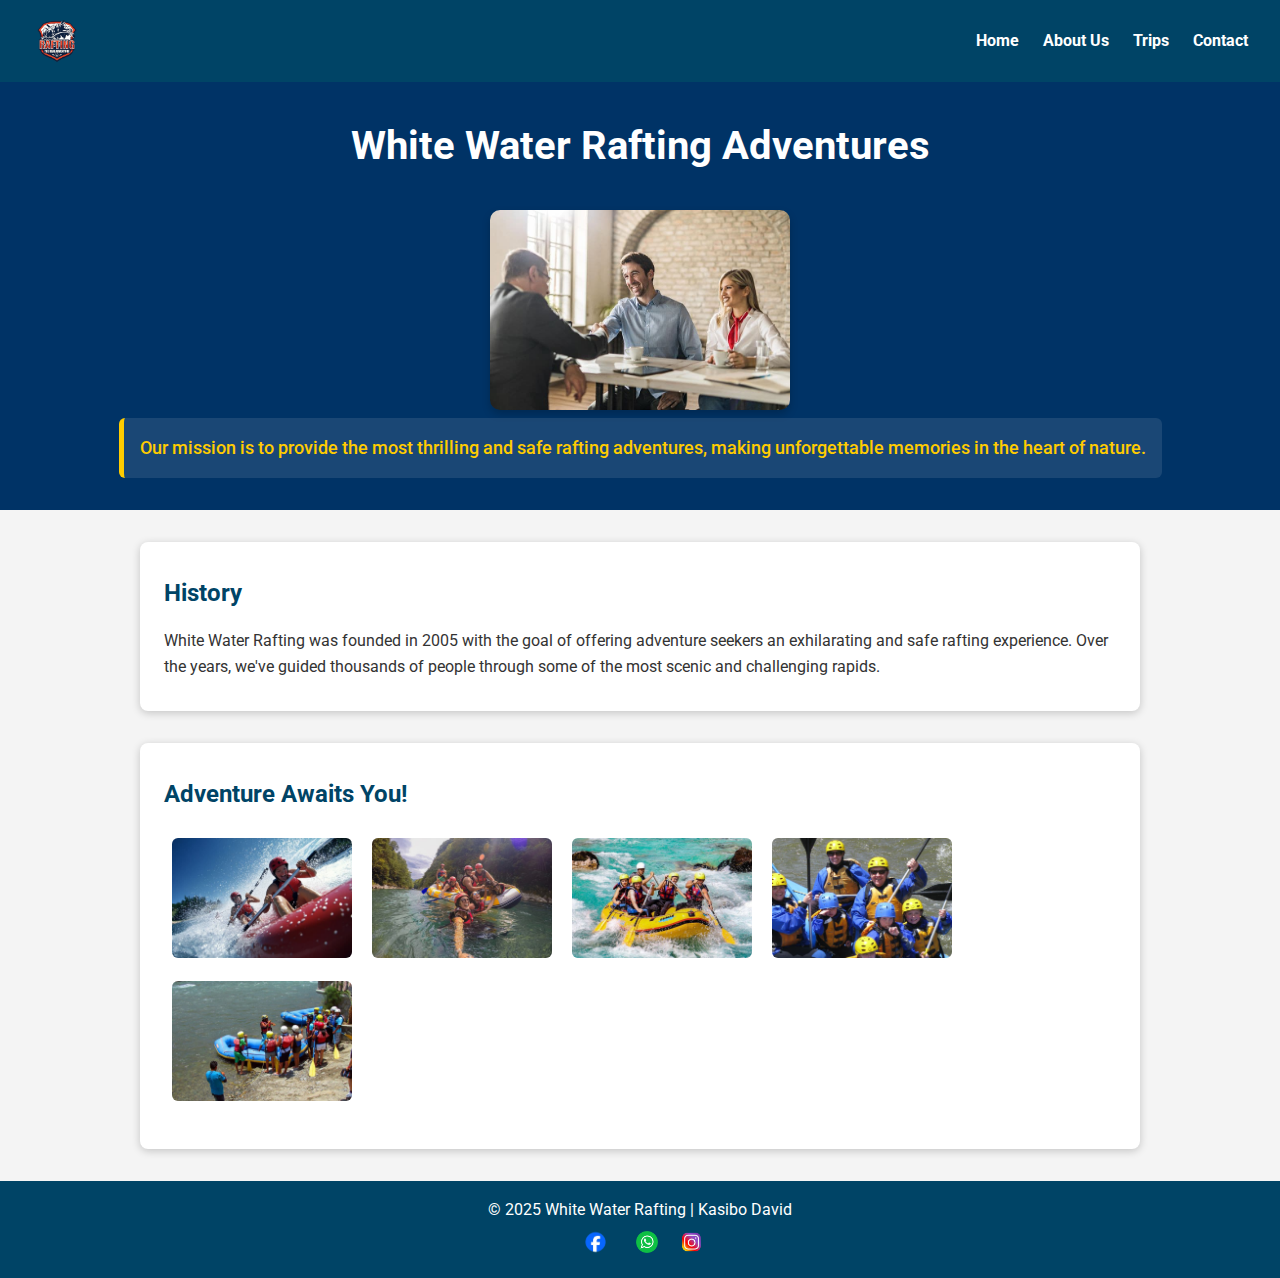
==== commit 04a1219c: "updating" ====
--- a/wwr/about.html
+++ b/wwr/about.html
@@ -6,7 +6,7 @@
     <meta name="description" content="About Us - White Water Rafting Adventures">
     <meta name="author" content="kasibo David">
     <title>About Us - White Water Rafting</title>
-    <link rel="stylesheet" href="styles/rafting.css">
+    <link rel="stylesheet" href="styles/rafting2.css">
     <link href="https://fonts.googleapis.com/css2?family=Roboto:wght@400;700&display=swap" rel="stylesheet">
 </head>
 <body>
@@ -26,6 +26,7 @@
             <h1>White Water Rafting Adventures</h1>
             <article>
                 <img src="images/happy-client.jpg" alt="Happy Client">
+                <p>Our mission is to provide the most thrilling and safe rafting adventures, making unforgettable memories in the heart of nature.</p>
             </article>
         </div>
 
--- a/wwr/styles/rafting2.css
+++ b/wwr/styles/rafting2.css
@@ -0,0 +1,141 @@
+:root {
+    --primary-color: #004466;
+    --secondary-color: #003366;
+    --accent-color: #ffcc00;
+    --text-color: #333;
+    --bg-color: #f4f4f4;
+    --white: #ffffff;
+    --shadow: rgba(0, 0, 0, 0.2);
+    --transition-speed: 0.3s;
+  }
+  
+  /* Reset */
+  * {
+    margin: 0;
+    padding: 0;
+    box-sizing: border-box;
+  }
+  
+  body {
+    font-family: 'Roboto', sans-serif;
+    background-color: var(--bg-color);
+    color: var(--text-color);
+    line-height: 1.6;
+  }
+  
+  /* Header */
+  header {
+    background-color: var(--primary-color);
+    color: var(--white);
+    display: flex;
+    justify-content: space-between;
+    align-items: center;
+    padding: 1rem 2rem;
+    box-shadow: 0 2px 5px var(--shadow);
+  }
+  
+  header img {
+    height: 50px;
+  }
+  
+  nav a {
+    color: var(--white);
+    margin-left: 20px;
+    text-decoration: none;
+    font-weight: bold;
+    transition: color var(--transition-speed) ease;
+  }
+  
+  nav a:hover {
+    color: var(--accent-color);
+  }
+  
+  /* Hero Section */
+  .hero {
+    background-color: var(--secondary-color);
+    color: var(--white);
+    text-align: center;
+    padding: 2rem 1rem;
+  }
+  
+  .hero h1 {
+    font-size: 2.5rem;
+    margin-bottom: 1rem;
+  }
+
+  .hero article p {
+    font-size: 1.1rem;
+    font-weight: 500;
+    color: var(--accent-color);
+    background-color: rgba(255, 255, 255, 0.1);
+    padding: 1rem;
+    border-left: 5px solid var(--accent-color);
+    border-radius: 6px;
+    display: inline-block;
+  }
+  
+  
+  .hero article img {
+    max-width: 300px;
+    width: 100%;
+    border-radius: 10px;
+    box-shadow: 0 4px 8px var(--shadow);
+    margin-top: 1rem;
+  }
+  
+  /* History Section */
+  main section {
+    padding: 2rem 1.5rem;
+    background-color: var(--white);
+    margin: 2rem auto;
+    max-width: 1000px;
+    box-shadow: 0 2px 8px var(--shadow);
+    border-radius: 8px;
+  }
+  
+  main section h2 {
+    color: var(--primary-color);
+    margin-bottom: 1rem;
+  }
+  
+  main section p {
+    font-size: 1rem;
+  }
+  
+  /* Adventure Images */
+  main section img {
+    width: 180px;
+    height: 120px;
+    object-fit: cover;
+    margin: 0.5rem;
+    border-radius: 6px;
+    transition: transform var(--transition-speed);
+  }
+  
+  main section img:hover {
+    transform: scale(1.05);
+  }
+  
+  /* Footer */
+  footer {
+    background-color: var(--primary-color);
+    color: var(--white);
+    text-align: center;
+    padding: 1rem;
+    margin-top: 2rem;
+    position: relative;
+  }
+  
+  .social-links {
+    margin-top: 0.5rem;
+  }
+  
+  .social-links a img {
+    height: 24px;
+    margin: 0 0.5rem;
+    transition: transform var(--transition-speed);
+  }
+  
+  .social-links a:hover img {
+    transform: scale(1.2);
+  }